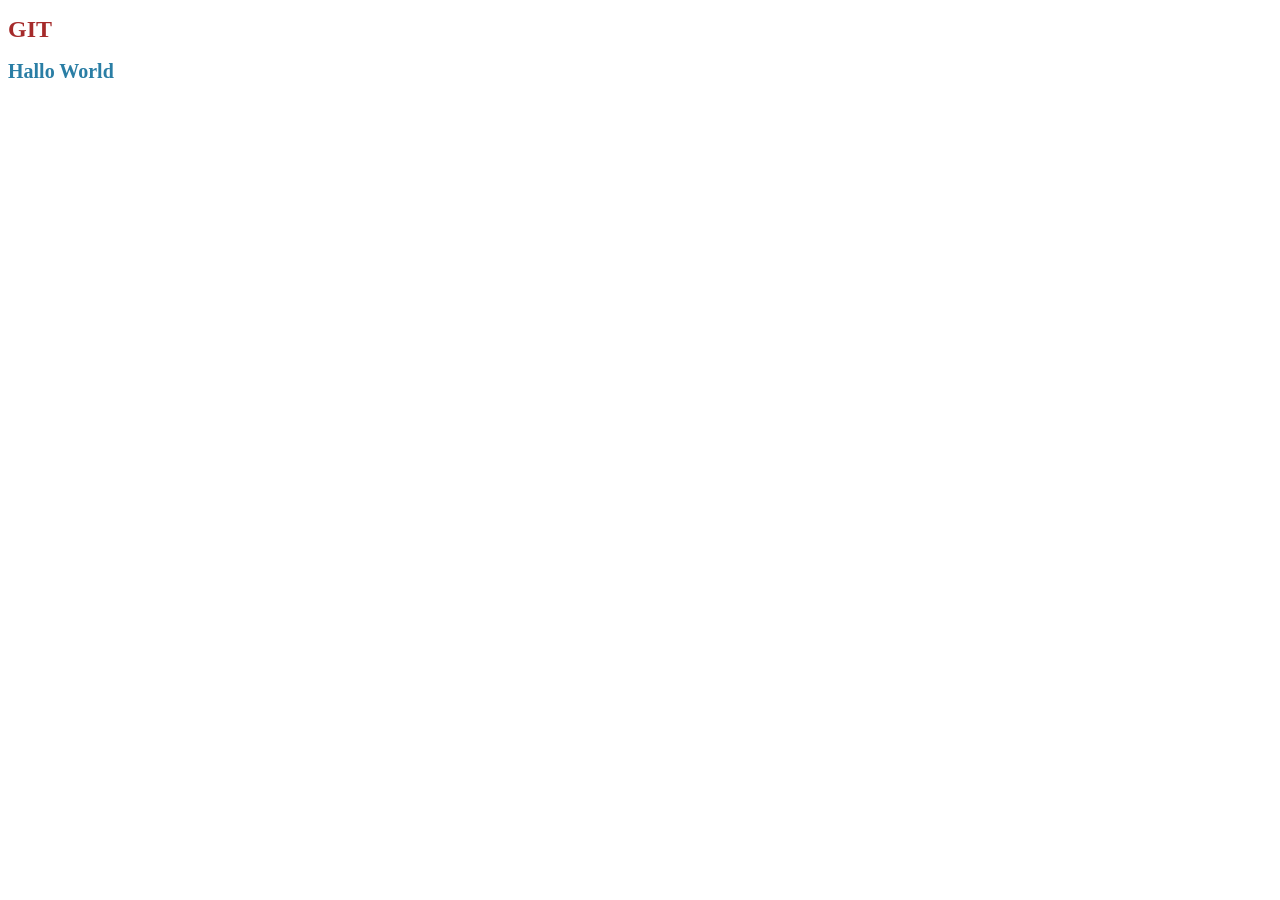
==== index.html @ 511ff347 "first" ====
<!DOCTYPE html>
<html lang="en">

<head>
    <meta charset="utf-8">
    <meta name="viewport" content="width=device-width, initial-scale=1.0"> 
    <title>GIT</title>
    <link rel="stylesheet" href="./style.css">
</head>

<body>  
    <h1>GIT</h1>
    <h2>Hallo World</h2>
</body>

</html>
---- style.css ----
h1 {
    color: brown;
    font-size: 24px;
}

h2 {
    color: rgb(42, 126, 165);
    font-size: 20px;
}
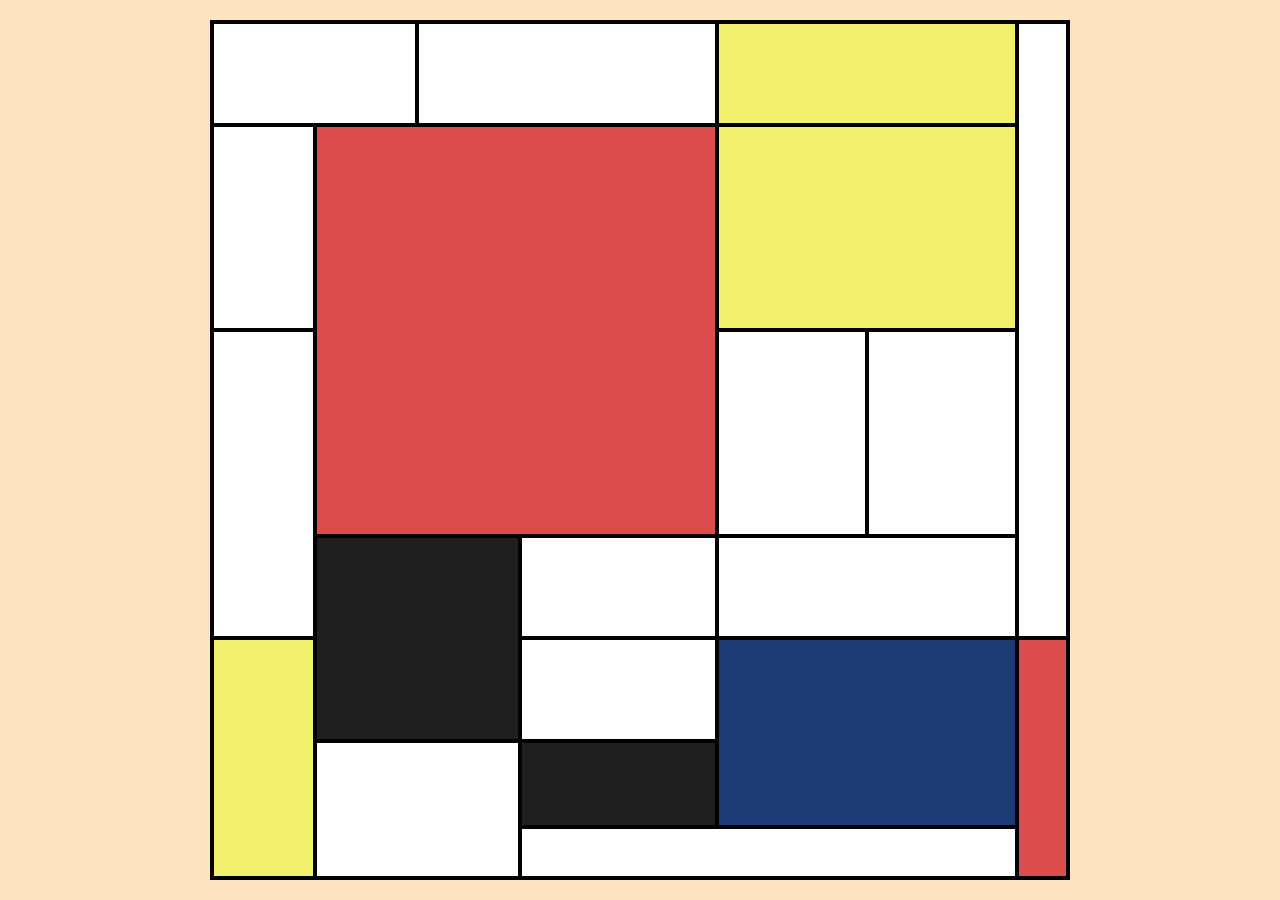
==== commit 15a258c7: "END" ====
--- a/index.html
+++ b/index.html
@@ -4,13 +4,49 @@
 <head>
     <meta charset="utf-8">
     <meta name="viewport" content="width=device-width, initial-scale=1.0"> 
-    <title>GIT</title>
+    <title>Table Mondriaan</title>
     <link rel="stylesheet" href="./style.css">
 </head>
 
 <body>  
-    <h1>GIT</h1>
-    <h2>Hallo World</h2>
+    <div class="container">
+        <table>
+            <tr class="h12">
+                <td class="w24 white" colspan="2"></td><!-- 1-2 -->
+                <td class="w35 white" colspan="2"></td><!-- 3-4 -->
+                <td class="w35 yellow" colspan="2"></td><!-- 5-6 -->
+                <td class="w6 white" rowspan="4"></td><!-- 7-14-21-28 -->
+            </tr>
+            <tr class="h24">
+                <td class="w12 white"></td><!-- 8 -->
+                <td class="red" colspan="3" rowspan="2"></td><!-- 9-10-11-16-17-18 -->
+                <td class="yellow" colspan="2"></td><!-- 12-13 -->
+            </tr>
+            <tr class="h24">
+                <td class="w12 white" rowspan="2"></td><!-- 15-22 -->
+                <td class="white"></td><!-- 19 -->
+                <td class="white"></td><!-- 20 -->
+            </tr>
+            <tr class="h12">
+                <td class="w24 black" colspan="2" rowspan="2"></td><!-- 23-24-30-31 -->
+                <td class="white"></td><!-- 25 -->
+                <td class="white" colspan="2"></td><!-- 26-27 -->
+            </tr>
+            <tr class="h12">
+                <td class="w12 yellow" rowspan="3"></td><!-- 29-36-43 -->
+                <td class="white"></td><!-- 32 -->
+                <td class="blue" colspan="2" rowspan="2"></td><!-- 33-34-40-41 -->
+                <td class="red" rowspan="3"></td><!-- 35-42-49 -->
+            </tr>
+            <tr class="h10">
+                <td class="white" colspan="2" rowspan="2"></td><!-- 37-38-44-45 -->
+                <td class="black"></td><!-- 39 -->
+            </tr>
+            <tr class="h6">
+                <td class="white" colspan="3"></td><!-- 46-47-48 -->
+            </tr>
+        </table>
+    </div>
 </body>
 
 </html>
--- a/style.css
+++ b/style.css
@@ -1,9 +1,90 @@
-h1 {
-    color: brown;
-    font-size: 24px;
+* {
+    margin: 0px;
 }
 
-h2 {
-    color: rgb(42, 126, 165);
-    font-size: 20px;
+html {
+    background-color: bisque;
+}
+
+body {
+    height: 100vh;
+    display: flex;
+    justify-content: center;
+    align-items: center;
+}
+
+table {
+    border-collapse: collapse;
+    width: calc(100% - 40px);
+    height: calc(100% - 40px);
+}
+
+td {
+    border: 1px solid #000;
+    border-width: 4px;
+}
+
+.container {
+    width: 100vmin;
+    height: 100vmin;
+    display: flex;
+    justify-content: center;
+    align-items: center;
+    background-color: bisque;
+}
+
+.w35 {
+    width: 35%;
+}
+
+.w24 {
+    width: 24%;
+}
+
+.w12 {
+    width: 12%;
+}
+
+.w6 {
+    width: 6%;
+}
+
+.h40 {
+    height: 40%;
+}
+
+.h24 {
+    height: 24%;
+}
+
+.h12 {
+    height: 12%;
+}
+
+.h10 {
+    height: 10%;
+}
+
+.h6 {
+    height: 6%;
+}
+
+.red {
+    background-color: rgb(221, 76, 76);
+}
+
+.white {
+    background-color: white;
+}
+
+.yellow {
+    background-color: rgb(240, 240, 108);
+}
+
+.black {
+    background-color: rgb(31, 31, 31);
+}
+
+.blue {
+    background-color: rgb(28, 59, 116);
 }
